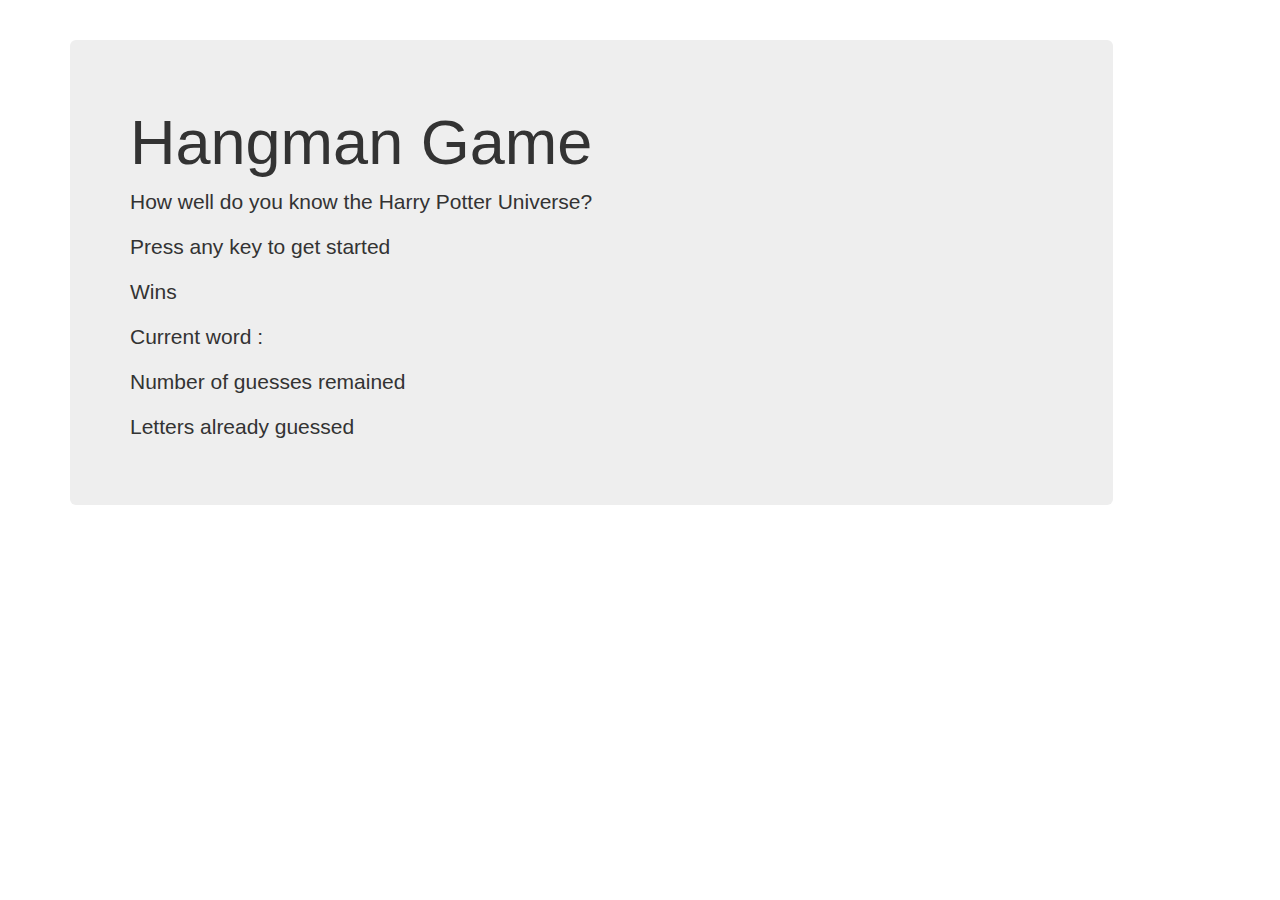
==== index.html @ 746469dc "beta" ====
<!DOCTYPE>
   <html>
       <head>
         <meta charset="utf-8">
         <meta http-equiv="X-UA-Compatible" content="IE=edge">
         <meta name="viewport" content="width=device-width, initial-scale=1">
         <link rel="stylesheet" href="https://maxcdn.bootstrapcdn.com/bootstrap/3.3.7/css/bootstrap.min.css"
         integrity="sha384-BVYiiSIFeK1dGmJRAkycuHAHRg32OmUcww7on3RYdg4Va+PmSTsz/K68vbdEjh4u"
         crossorigin="anonymous">
         <link rel="stylesheet" href="assets/css/style.css">
         <title> Hangman-Game </title>
       </head>
       <body>


         <div class="container" id="fix_jumbotron">
           <div class="row">
             <div class="col-md-11">

             </div>
           </div>
         </div >

         <div class="container">
           <div class="row">
             <div class="col-md-11">

               <div class="jumbotron">
                 <h1>Hangman Game</h1>
                 <p> How well do you know the Harry Potter Universe? </p>

                 <p id="pressAnyKey"> Press any key to get started </p>
                 <p id="chooseAlph">  </p>

                 <p id="wins"> Wins </p>

                 <p id="currentWord"> Current word :  </p>

                 <p id="guessRemained"> Number of guesses remained </p>

                 <p id="alreadyGuessed"> Letters already guessed </p>


               </div>

             </div>
           </div>
         </div >












          <script src="https://ajax.googleapis.com/ajax/libs/jquery/1.12.4/jquery.min.js"></script>
          <script src="https://maxcdn.bootstrapcdn.com/bootstrap/3.3.7/js/bootstrap.min.js"
          integrity="sha384-Tc5IQib027qvyjSMfHjOMaLkfuWVxZxUPnCJA7l2mCWNIpG9mGCD8wGNIcPD7Txa"
          crossorigin="anonymous"></script>
          <script src="assets/javascript/game.js"></script>
       </body>
   </html>
---- assets/css/style.css ----
#fix_jumbotron {
  height: 40px;
}
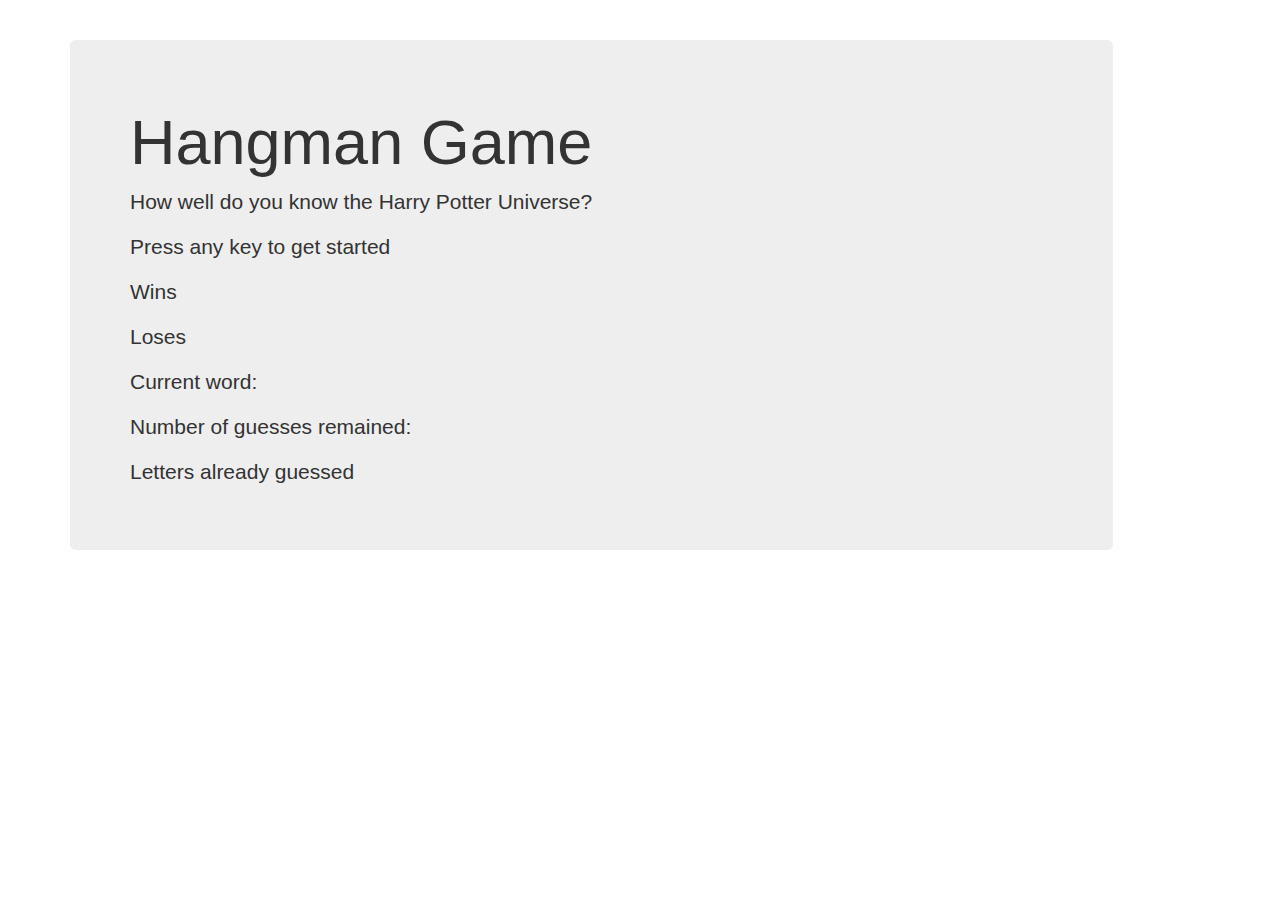
==== commit e2d1c652: "restart game no reset" ====
--- a/index.html
+++ b/index.html
@@ -34,9 +34,11 @@
 
                  <p id="wins"> Wins </p>
 
-                 <p id="currentWord"> Current word :  </p>
+                 <p id="loses"> Loses </p>
 
-                 <p id="guessRemained"> Number of guesses remained </p>
+                 <p id="currentWord"> Current word:  </p>
+
+                 <p id="guessRemained"> Number of guesses remained: </p>
 
                  <p id="alreadyGuessed"> Letters already guessed </p>
 
@@ -47,21 +49,10 @@
            </div>
          </div >
 
-
-
-
-
-
-
-
-
-
-
-
           <script src="https://ajax.googleapis.com/ajax/libs/jquery/1.12.4/jquery.min.js"></script>
           <script src="https://maxcdn.bootstrapcdn.com/bootstrap/3.3.7/js/bootstrap.min.js"
           integrity="sha384-Tc5IQib027qvyjSMfHjOMaLkfuWVxZxUPnCJA7l2mCWNIpG9mGCD8wGNIcPD7Txa"
           crossorigin="anonymous"></script>
-          <script src="assets/javascript/game.js"></script>
+          <script src="game_draft.js"></script>
        </body>
    </html>
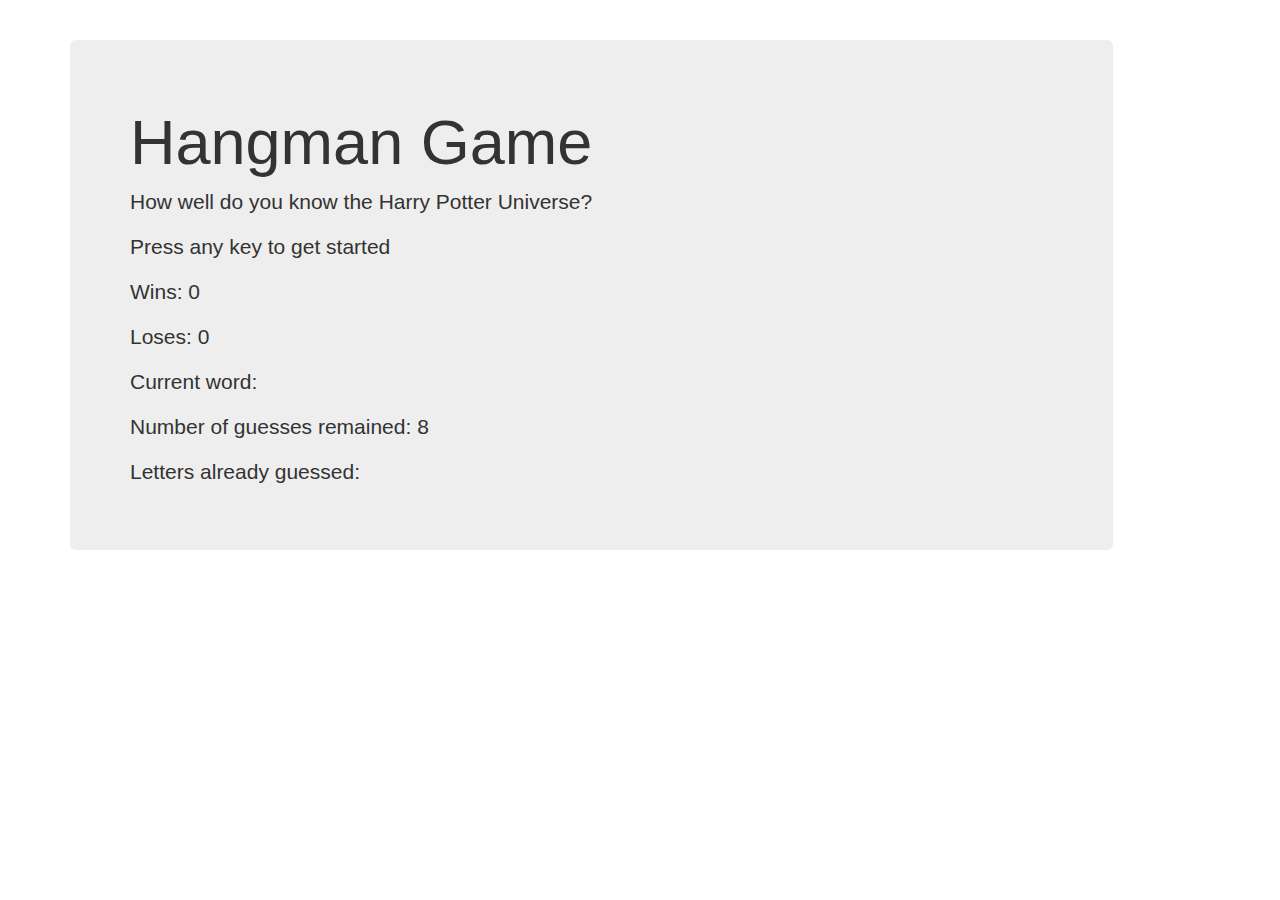
==== commit de78fbf2: "white space issue" ====
--- a/index.html
+++ b/index.html
@@ -32,15 +32,15 @@
                  <p id="pressAnyKey"> Press any key to get started </p>
                  <p id="chooseAlph">  </p>
 
-                 <p id="wins"> Wins </p>
+                 <p id="wins"> Wins: 0 </p>
 
-                 <p id="loses"> Loses </p>
+                 <p id="loses"> Loses: 0 </p>
 
                  <p id="currentWord"> Current word:  </p>
 
-                 <p id="guessRemained"> Number of guesses remained: </p>
+                 <p id="guessRemained"> Number of guesses remained: 8 </p>
 
-                 <p id="alreadyGuessed"> Letters already guessed </p>
+                 <p id="alreadyGuessed"> Letters already guessed: </p>
 
 
                </div>
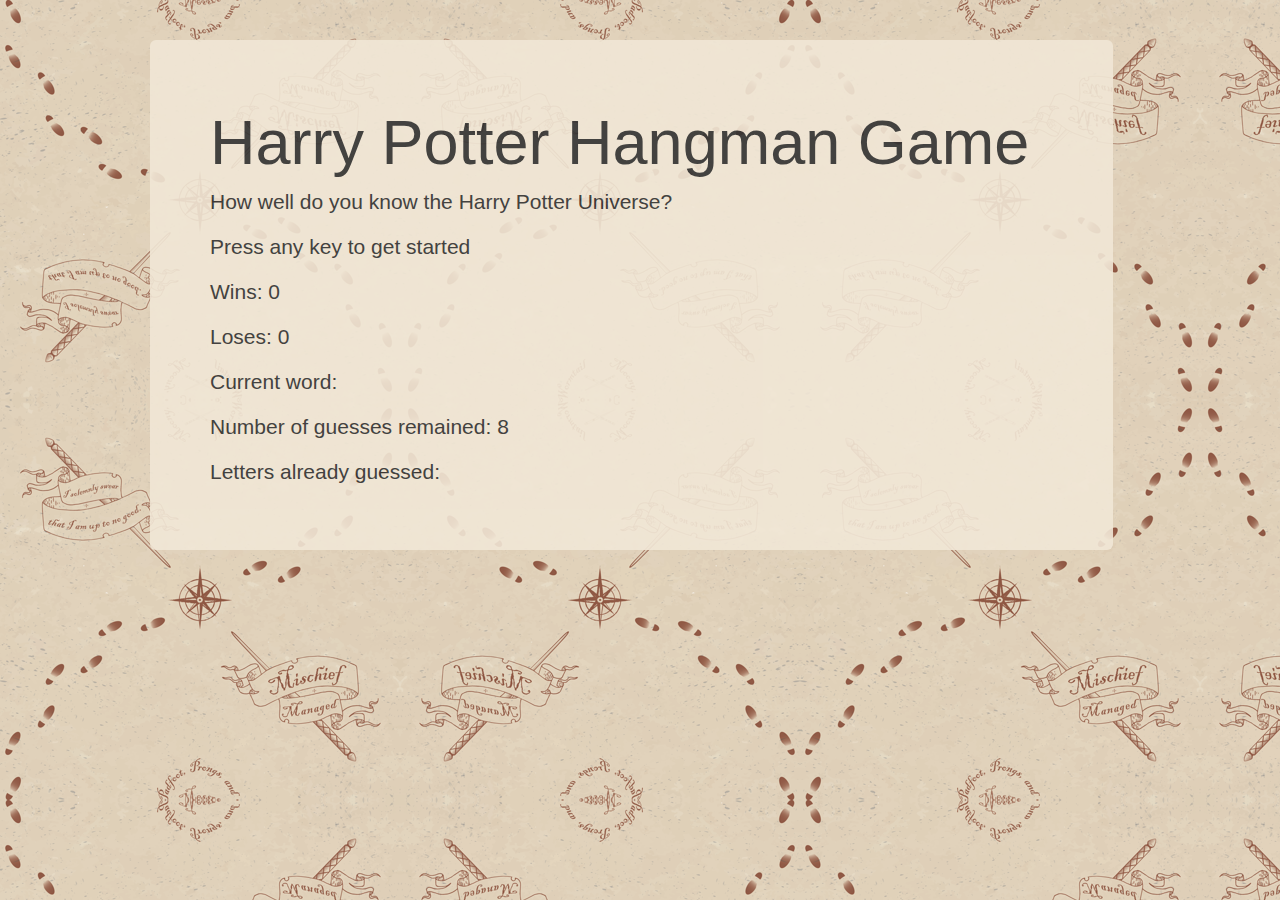
==== commit fbaef1ab: "complited program" ====
--- a/index.html
+++ b/index.html
@@ -26,7 +26,7 @@
              <div class="col-md-11">
 
                <div class="jumbotron">
-                 <h1>Hangman Game</h1>
+                 <h1>Harry Potter Hangman Game</h1>
                  <p> How well do you know the Harry Potter Universe? </p>
 
                  <p id="pressAnyKey"> Press any key to get started </p>
--- a/assets/css/style.css
+++ b/assets/css/style.css
@@ -1,3 +1,16 @@
+body {
+  background-image: url(../images/hp_pattern.png);
+}
 #fix_jumbotron {
   height: 40px;
 }
+
+div.jumbotron {
+  background-color: #F1E7D6;
+  margin-left: 80px;
+  opacity: 0.9;
+}
+
+p, h1 {
+  opacity: 1.0;
+}
